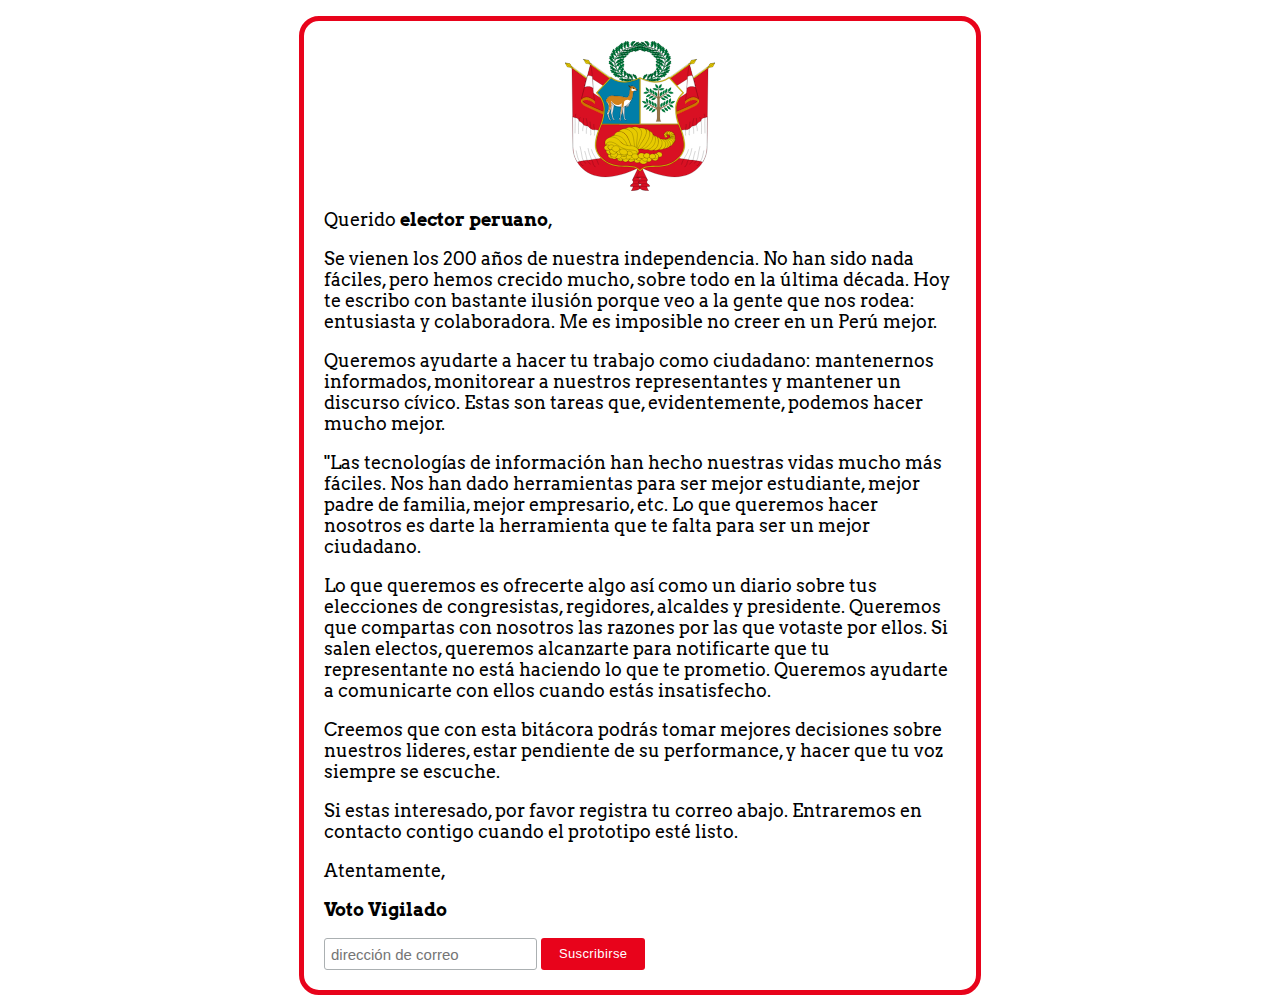
==== index.html @ e2186d61 "Add files via upload" ====
<!doctype html>

<html lang="en">
<head>
    <script async src="https://www.googletagmanager.com/gtag/js?id=G-0VFLQETCQX"></script>
    <script>
    window.dataLayer = window.dataLayer || [];
    function gtag(){dataLayer.push(arguments);}
    gtag('js', new Date());

    gtag('config', 'G-0VFLQETCQX');
    </script>
  <meta charset="utf-8">

  <title>Voto Vigilado</title>
  <meta name="description" content="Voto Vigilado">
  <meta name="author" content="Voto Vigilado">

  <link href="//cdn-images.mailchimp.com/embedcode/horizontal-slim-10_7.css" rel="stylesheet" type="text/css"> 
  <link href="https://fonts.googleapis.com/css?family=Arvo" rel="stylesheet">
  <link rel="stylesheet" href="styles.css">

</head>

<body>

<div id="center">
    <div>
        <img id="escudo" src="escudo.svg" alt="escudo">
    </div>
    
    <div>
    <p>Querido <b>elector peruano</b>,</p>
    <p>Se vienen los 200 años de nuestra independencia. No han sido nada fáciles, pero hemos crecido mucho, sobre todo en la última década. Hoy te escribo con bastante ilusión porque veo a la gente que nos rodea: entusiasta y colaboradora. Me es imposible no creer en un Perú mejor.</p>
    <p>Queremos ayudarte a hacer tu trabajo como ciudadano: mantenernos informados, monitorear a nuestros representantes y mantener un discurso cívico. Estas son tareas que, evidentemente, podemos hacer mucho mejor.</p>
    <p>"Las tecnologías de información han hecho nuestras vidas mucho más fáciles. Nos han dado herramientas para ser mejor estudiante, mejor padre de familia, mejor empresario, etc. Lo que queremos hacer nosotros es darte la herramienta que te falta para ser un mejor ciudadano.</p>
    <p>Lo que queremos es ofrecerte algo así como un diario sobre tus elecciones de congresistas, regidores, alcaldes y presidente. Queremos que compartas con nosotros las razones por las que votaste por ellos. Si salen electos, queremos alcanzarte para notificarte que tu representante no está haciendo lo que te prometio. Queremos ayudarte a comunicarte con ellos cuando estás insatisfecho.</p>
    <p>Creemos que con esta bitácora podrás tomar mejores decisiones sobre nuestros lideres, estar pendiente de su performance, y hacer que tu voz siempre se escuche.</p>
    <p>Si estas interesado, por favor registra tu correo abajo. Entraremos en contacto contigo cuando el prototipo esté listo.</p>
    <p>Atentamente,</p>
    <p><b>Voto Vigilado</b></p>
    </div>
   
    <div id="mc_embed_signup">
    <form action="https://faure.us7.list-manage.com/subscribe/post?u=34c574fbc8783f86840b45ac8&amp;id=d27c17b942" method="post" id="mc-embedded-subscribe-form" name="mc-embedded-subscribe-form" class="validate" target="_blank" novalidate>
        <div id="mc_embed_signup_scroll">
        <input type="email" value="" name="EMAIL" class="email" id="mce-EMAIL" placeholder="dirección de correo" required>
        <div style="position: absolute; left: -5000px;" aria-hidden="true"><input type="text" name="b_34c574fbc8783f86840b45ac8_d27c17b942" tabindex="-1" value=""></div>
        <input type="submit" value="Suscribirse" name="subscribe" id="mc-embedded-subscribe" class="button">
        </div>
    </form>
    </div>
</div>

</body>
</html>
---- styles.css ----
body, html {
    height: 100%;
    display: grid;
}

#center {
   font-family: 'Arvo';
   border: 5px solid rgb(232, 3, 27);
   width: 50%;
   padding: 20px;
   border-radius: 20px;
   font-size: 18px;
   margin: auto;
}

#mc_embed_signup{
    background:#fff; 
    clear:left; 
    font:14px Helvetica,
    Arial,sans-serif; 
    width:100%;
}

#mce-EMAIL {
    font-family: "Open Sans","Helvetica Neue",Arial,Helvetica,Verdana,sans-serif;
    font-size: 15px;
    border: 1px solid #ABB0B2;
    -webkit-border-radius: 3px;
    -moz-border-radius: 3px;
    border-radius: 3px;
    color: #343434;
    background-color: #fff;
    box-sizing: border-box;
    height: 32px;
    padding: 0px 0.4em;
    display: inline-block;
    margin: 0;
    vertical-align: top;
}

#mc_embed_signup .button {
	font-size: 13px;
	border: none;
	-webkit-border-radius: 3px;
	-moz-border-radius: 3px;
	border-radius: 3px;
	letter-spacing: .03em;
	color: #fff;
	background-color: #e8031b;
	box-sizing: border-box;
	height: 32px;
	line-height: 32px;
	padding: 0 18px;
	display: inline-block;
	margin: 0;
	transition: all 0.23s ease-in-out 0s;
}

#escudo {
    height: 150px;
    width: 150px;
    display: block;
    margin: 0 auto;
}
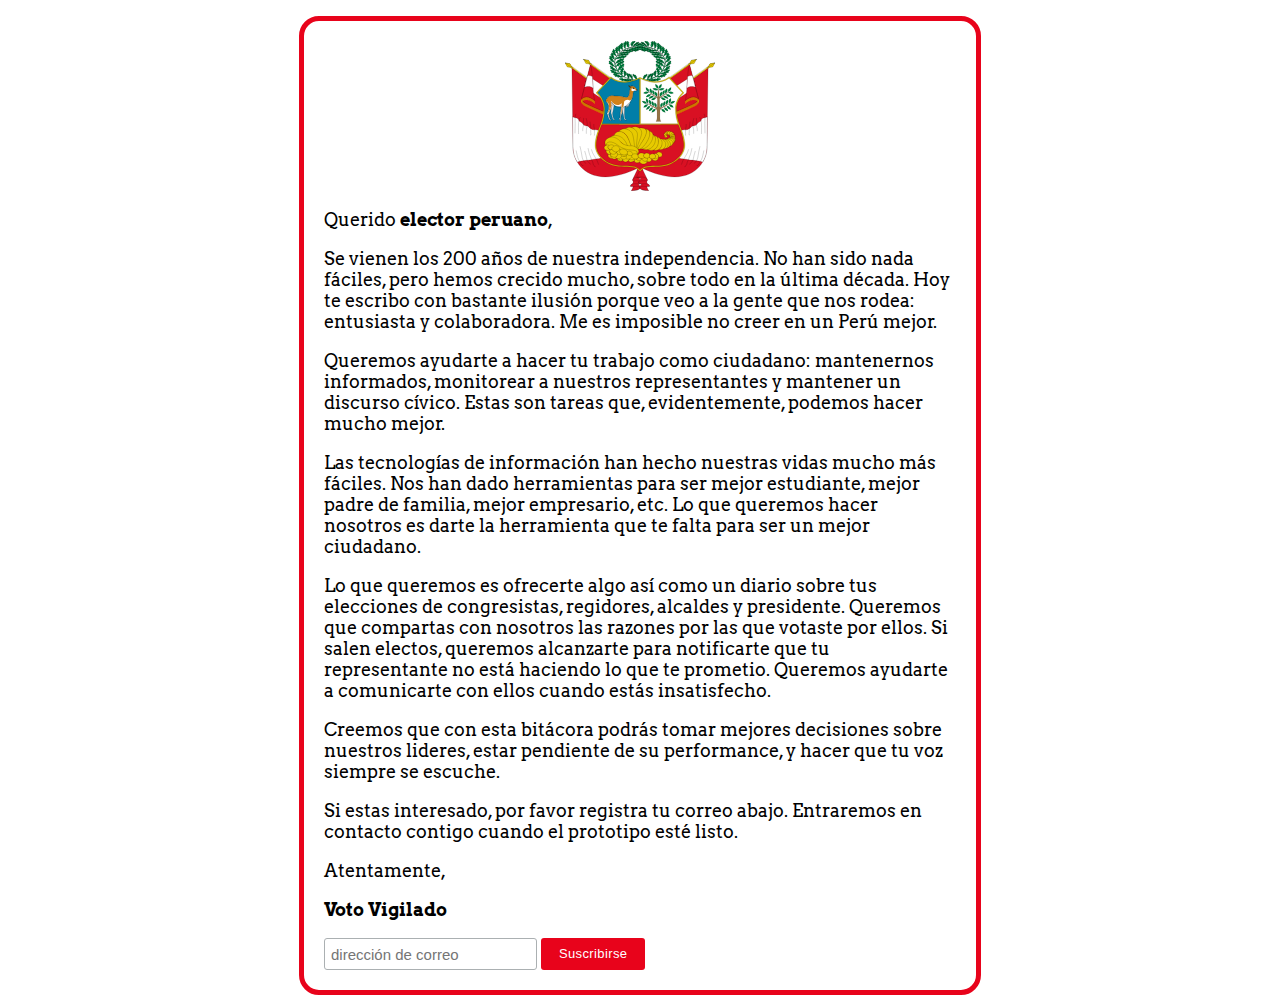
==== commit 10b28d96: "Update index.html" ====
--- a/index.html
+++ b/index.html
@@ -33,7 +33,7 @@
     <p>Querido <b>elector peruano</b>,</p>
     <p>Se vienen los 200 años de nuestra independencia. No han sido nada fáciles, pero hemos crecido mucho, sobre todo en la última década. Hoy te escribo con bastante ilusión porque veo a la gente que nos rodea: entusiasta y colaboradora. Me es imposible no creer en un Perú mejor.</p>
     <p>Queremos ayudarte a hacer tu trabajo como ciudadano: mantenernos informados, monitorear a nuestros representantes y mantener un discurso cívico. Estas son tareas que, evidentemente, podemos hacer mucho mejor.</p>
-    <p>"Las tecnologías de información han hecho nuestras vidas mucho más fáciles. Nos han dado herramientas para ser mejor estudiante, mejor padre de familia, mejor empresario, etc. Lo que queremos hacer nosotros es darte la herramienta que te falta para ser un mejor ciudadano.</p>
+    <p>Las tecnologías de información han hecho nuestras vidas mucho más fáciles. Nos han dado herramientas para ser mejor estudiante, mejor padre de familia, mejor empresario, etc. Lo que queremos hacer nosotros es darte la herramienta que te falta para ser un mejor ciudadano.</p>
     <p>Lo que queremos es ofrecerte algo así como un diario sobre tus elecciones de congresistas, regidores, alcaldes y presidente. Queremos que compartas con nosotros las razones por las que votaste por ellos. Si salen electos, queremos alcanzarte para notificarte que tu representante no está haciendo lo que te prometio. Queremos ayudarte a comunicarte con ellos cuando estás insatisfecho.</p>
     <p>Creemos que con esta bitácora podrás tomar mejores decisiones sobre nuestros lideres, estar pendiente de su performance, y hacer que tu voz siempre se escuche.</p>
     <p>Si estas interesado, por favor registra tu correo abajo. Entraremos en contacto contigo cuando el prototipo esté listo.</p>
@@ -53,4 +53,4 @@
 </div>
 
 </body>
-</html>+</html>
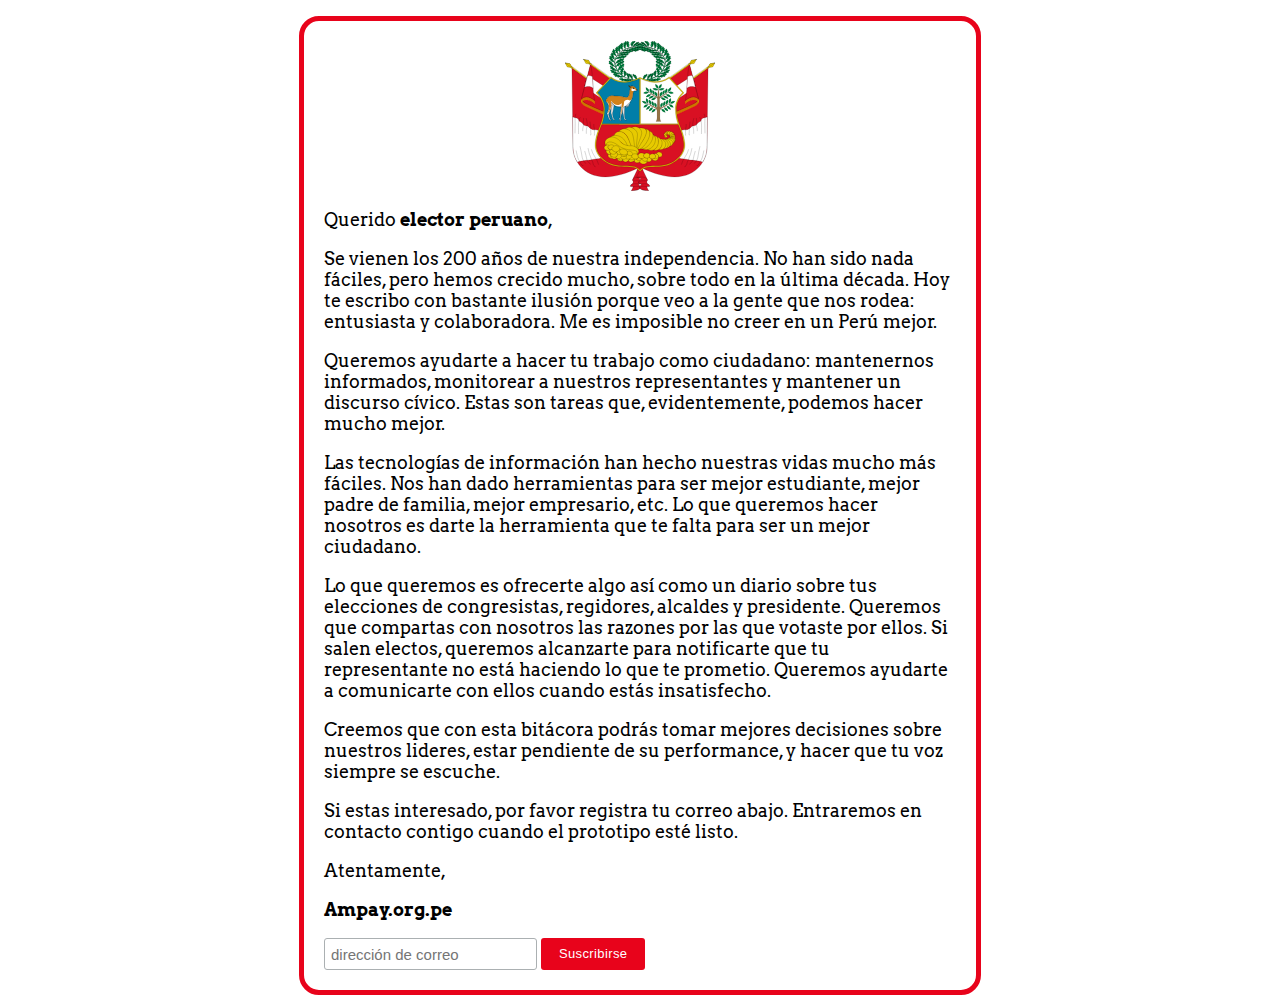
==== commit ae2dc007: "Update index.html" ====
--- a/index.html
+++ b/index.html
@@ -13,8 +13,8 @@
   <meta charset="utf-8">
 
   <title>Voto Vigilado</title>
-  <meta name="description" content="Voto Vigilado">
-  <meta name="author" content="Voto Vigilado">
+  <meta name="description" content="Ampay">
+  <meta name="author" content="Ampay">
 
   <link href="//cdn-images.mailchimp.com/embedcode/horizontal-slim-10_7.css" rel="stylesheet" type="text/css"> 
   <link href="https://fonts.googleapis.com/css?family=Arvo" rel="stylesheet">
@@ -38,7 +38,7 @@
     <p>Creemos que con esta bitácora podrás tomar mejores decisiones sobre nuestros lideres, estar pendiente de su performance, y hacer que tu voz siempre se escuche.</p>
     <p>Si estas interesado, por favor registra tu correo abajo. Entraremos en contacto contigo cuando el prototipo esté listo.</p>
     <p>Atentamente,</p>
-    <p><b>Voto Vigilado</b></p>
+    <p><b>Ampay.org.pe</b></p>
     </div>
    
     <div id="mc_embed_signup">
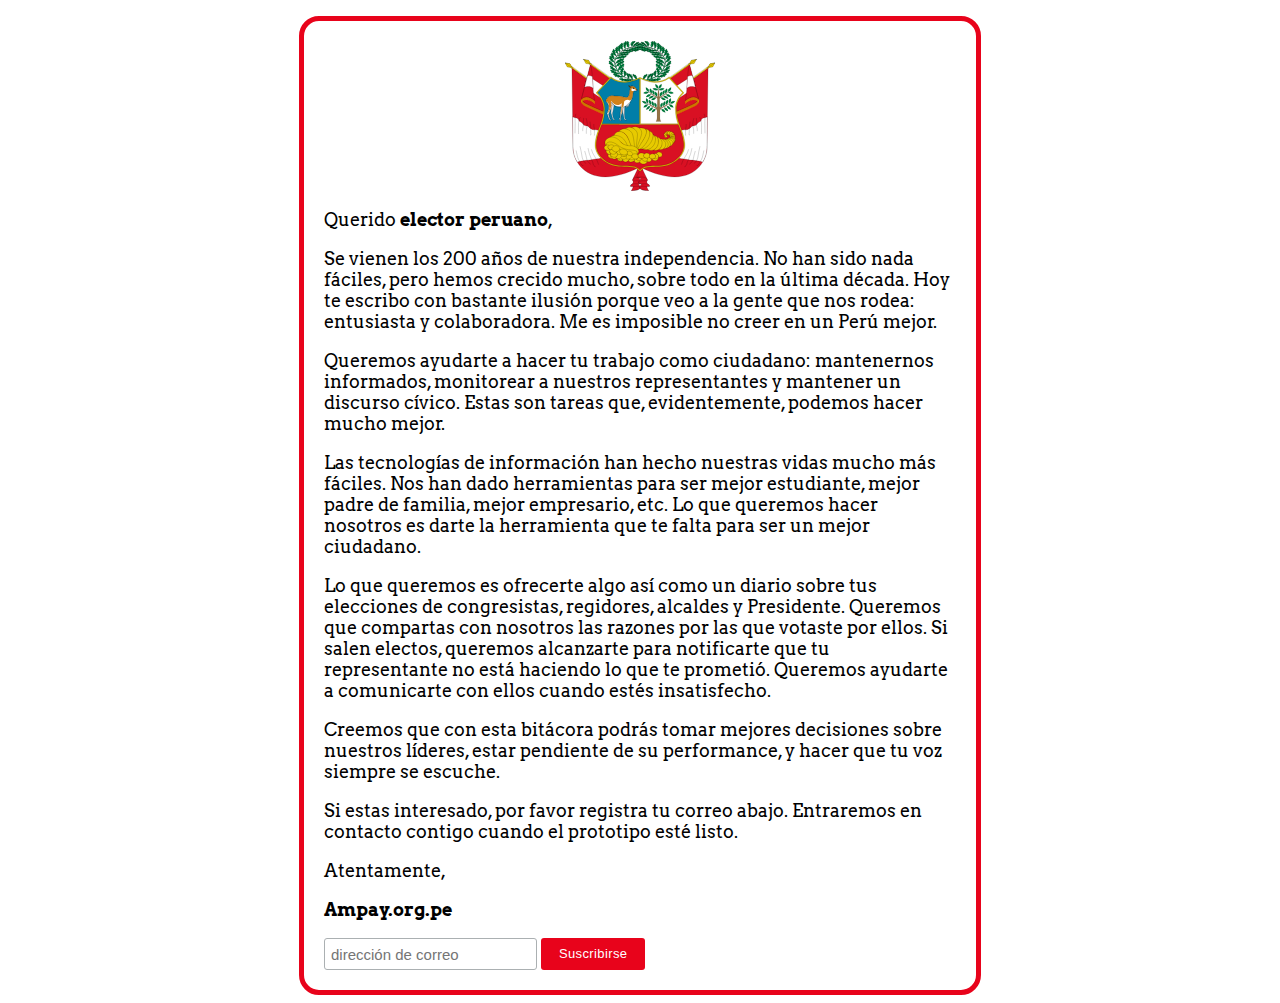
==== commit 880c9f92: "Update index.html" ====
--- a/index.html
+++ b/index.html
@@ -12,7 +12,7 @@
     </script>
   <meta charset="utf-8">
 
-  <title>Voto Vigilado</title>
+  <title>Ampay</title>
   <meta name="description" content="Ampay">
   <meta name="author" content="Ampay">
 
@@ -34,8 +34,8 @@
     <p>Se vienen los 200 años de nuestra independencia. No han sido nada fáciles, pero hemos crecido mucho, sobre todo en la última década. Hoy te escribo con bastante ilusión porque veo a la gente que nos rodea: entusiasta y colaboradora. Me es imposible no creer en un Perú mejor.</p>
     <p>Queremos ayudarte a hacer tu trabajo como ciudadano: mantenernos informados, monitorear a nuestros representantes y mantener un discurso cívico. Estas son tareas que, evidentemente, podemos hacer mucho mejor.</p>
     <p>Las tecnologías de información han hecho nuestras vidas mucho más fáciles. Nos han dado herramientas para ser mejor estudiante, mejor padre de familia, mejor empresario, etc. Lo que queremos hacer nosotros es darte la herramienta que te falta para ser un mejor ciudadano.</p>
-    <p>Lo que queremos es ofrecerte algo así como un diario sobre tus elecciones de congresistas, regidores, alcaldes y presidente. Queremos que compartas con nosotros las razones por las que votaste por ellos. Si salen electos, queremos alcanzarte para notificarte que tu representante no está haciendo lo que te prometio. Queremos ayudarte a comunicarte con ellos cuando estás insatisfecho.</p>
-    <p>Creemos que con esta bitácora podrás tomar mejores decisiones sobre nuestros lideres, estar pendiente de su performance, y hacer que tu voz siempre se escuche.</p>
+    <p>Lo que queremos es ofrecerte algo así como un diario sobre tus elecciones de congresistas, regidores, alcaldes y Presidente. Queremos que compartas con nosotros las razones por las que votaste por ellos. Si salen electos, queremos alcanzarte para notificarte que tu representante no está haciendo lo que te prometió. Queremos ayudarte a comunicarte con ellos cuando estés insatisfecho.</p>
+    <p>Creemos que con esta bitácora podrás tomar mejores decisiones sobre nuestros líderes, estar pendiente de su performance, y hacer que tu voz siempre se escuche.</p>
     <p>Si estas interesado, por favor registra tu correo abajo. Entraremos en contacto contigo cuando el prototipo esté listo.</p>
     <p>Atentamente,</p>
     <p><b>Ampay.org.pe</b></p>
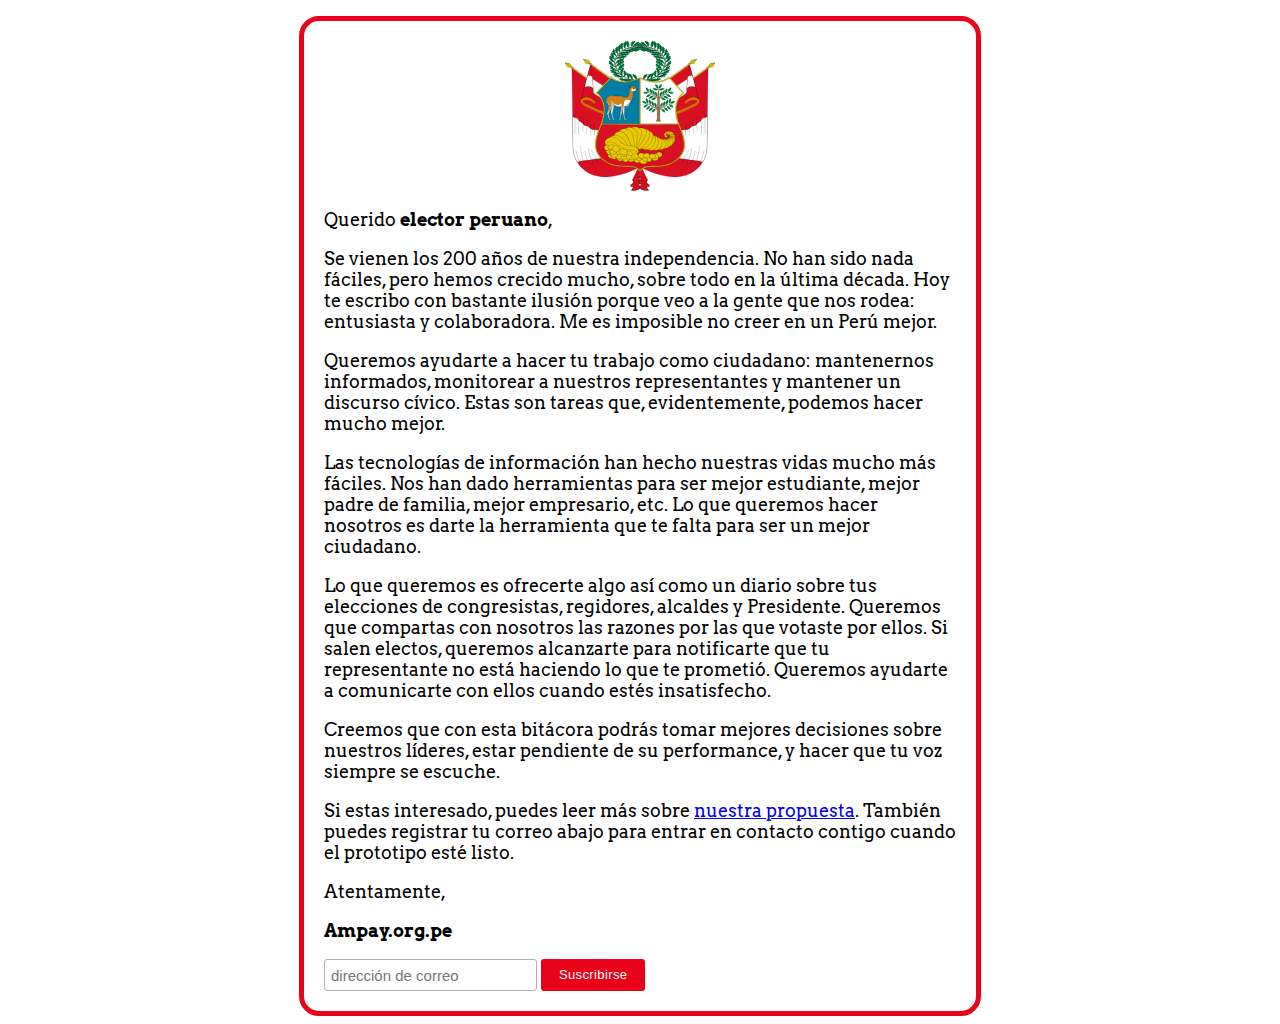
==== commit 62ba5d1e: "Update index.html" ====
--- a/index.html
+++ b/index.html
@@ -2,13 +2,13 @@
 
 <html lang="en">
 <head>
-    <script async src="https://www.googletagmanager.com/gtag/js?id=G-0VFLQETCQX"></script>
+    <script async src="https://www.googletagmanager.com/gtag/js?id=G-JCB09MJFWV"></script>
     <script>
     window.dataLayer = window.dataLayer || [];
     function gtag(){dataLayer.push(arguments);}
     gtag('js', new Date());
 
-    gtag('config', 'G-0VFLQETCQX');
+    gtag('config', 'G-JCB09MJFWV');
     </script>
   <meta charset="utf-8">
 
@@ -36,7 +36,7 @@
     <p>Las tecnologías de información han hecho nuestras vidas mucho más fáciles. Nos han dado herramientas para ser mejor estudiante, mejor padre de familia, mejor empresario, etc. Lo que queremos hacer nosotros es darte la herramienta que te falta para ser un mejor ciudadano.</p>
     <p>Lo que queremos es ofrecerte algo así como un diario sobre tus elecciones de congresistas, regidores, alcaldes y Presidente. Queremos que compartas con nosotros las razones por las que votaste por ellos. Si salen electos, queremos alcanzarte para notificarte que tu representante no está haciendo lo que te prometió. Queremos ayudarte a comunicarte con ellos cuando estés insatisfecho.</p>
     <p>Creemos que con esta bitácora podrás tomar mejores decisiones sobre nuestros líderes, estar pendiente de su performance, y hacer que tu voz siempre se escuche.</p>
-    <p>Si estas interesado, por favor registra tu correo abajo. Entraremos en contacto contigo cuando el prototipo esté listo.</p>
+        <p>Si estas interesado, puedes leer más sobre <a href="tdc.html">nuestra propuesta</a>. También puedes registrar tu correo abajo para entrar en contacto contigo cuando el prototipo esté listo.</p>
     <p>Atentamente,</p>
     <p><b>Ampay.org.pe</b></p>
     </div>
